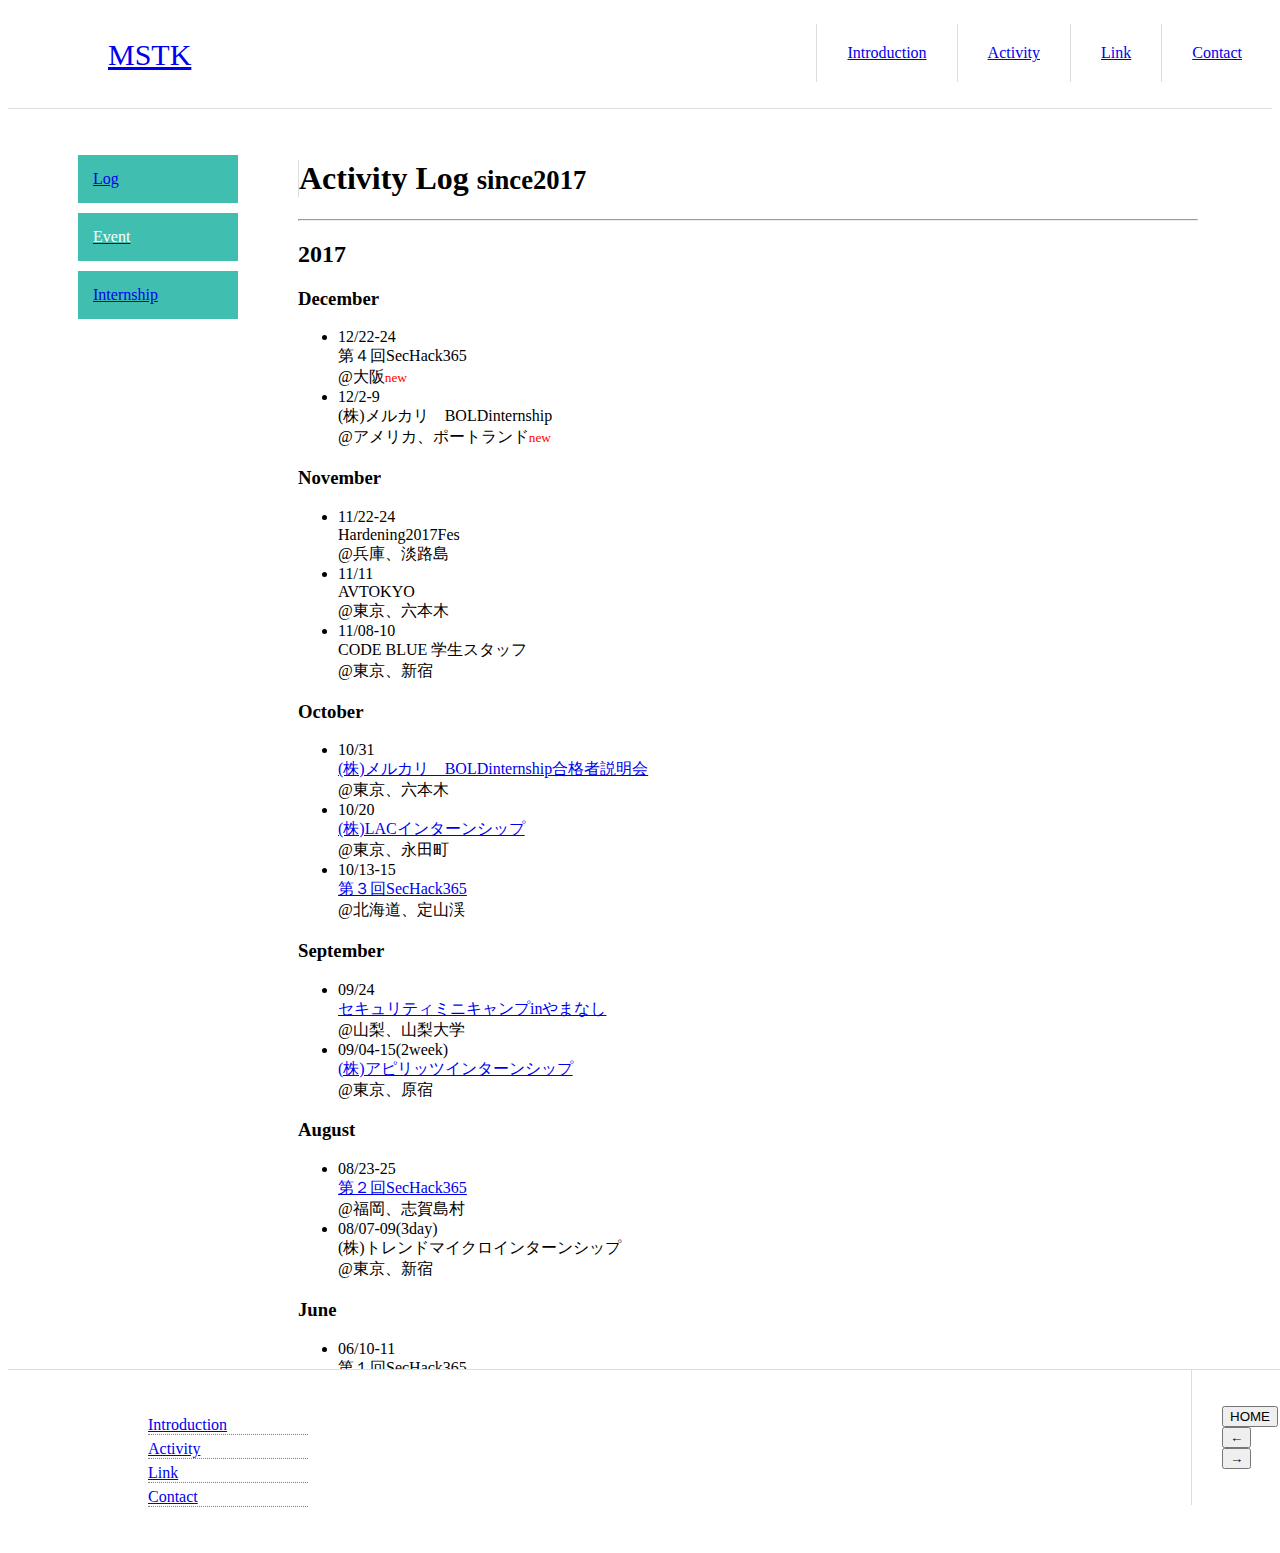
==== activity.html @ a2009d05 "活動更新" ====
<!DOCTYPE html>
<html>

<!-- head -->
<head>
  <meta charset="utf-8">
  <title>MSTK</title>
  <link rel="stylesheet" href="stylesheet.css">
</head>

<!-- body -->
<body>

  <!-- header -->
  <div class="header">
    <div class="header-left"><a href="index.html">MSTK<a></div>
    <div class="header-right">
      <ul>
        <li><a href="introduction.html">Introduction</a></li>
        <li><a href="activity.html">Activity</a></li>
        <li><a href="link.html">Link</a></li>
        <li><a href="contact.html">Contact</a></li>
      </ul>
    </div>
  </div>

  <!-- main -->
  <div class="main">

    <!-- sidebar -->
    <div class="sidebar">
      <ul>
        <li><a href = "activity.html" >Log</li>
        <li>Event</li>
        <li><a href = "internship.html" >Internship<a></li>
      </ul>
    </div>

    <!-- log -->
    <div class = "log">
      <h1>Activity Log <small>since2017</small></h1>
      <hr>
      <h2>2017</h2>
      <h3>December</h3>
      <ul>
        <li class = "new">12/22-24<br>第４回SecHack365</a><br>@大阪</li>
        <li class = "new">12/2-9<br>(株)メルカリ　BOLDinternship<br>@アメリカ、ポートランド</li>
      </ul>
      <h3>November</h3>
      <ul>
        <li>11/22-24<br>Hardening2017Fes<br>@兵庫、淡路島</li>
        <li>11/11<br>AVTOKYO<br>@東京、六本木</li>
        <li>11/08-10<br>CODE BLUE 学生スタッフ<br>@東京、新宿</li>
      </ul>
      <h3>October</h3>
      <ul>
        <li>10/31<br><a href="http://balius-1064.hatenablog.com/entry/2017/11/01/163947">(株)メルカリ　BOLDinternship合格者説明会</a><br>@東京、六本木</li>
        <li>10/20<br><a href="http://balius-1064.hatenablog.com/entry/2017/10/21/171951">(株)LACインターンシップ</a><br>@東京、永田町</li>
        <li>10/13-15<br><a href="http://balius-1064.hatenablog.com/entry/2017/10/24/134553">第３回SecHack365</a><br>@北海道、定山渓</li>
      </ul>
      <h3>September</h3>
      <ul>
        <li>09/24<br><a href="http://balius-1064.hatenablog.com/entry/2017/09/25/113513">セキュリティミニキャンプinやまなし</a><br>@山梨、山梨大学</li>
        <li>09/04-15(2week)<br><a href="http://balius-1064.hatenablog.com/entry/2017/09/23/180122">(株)アピリッツインターンシップ</a><br>@東京、原宿</li>
      </ul>
      <h3>August</h3>
      <ul>
        <li>08/23-25<br><a href="http://balius-1064.hatenablog.com/entry/2017/09/09/233052">第２回SecHack365</a><br>@福岡、志賀島村</li>
        <li>08/07-09(3day)<br>(株)トレンドマイクロインターンシップ<br>@東京、新宿</li>
      </ul>
      <h3>June</h3>
      <ul>
        <li>06/10-11<br>第１回SecHack365<br>@東京、蒲田</li>
      </ul>
      <h3>May</h3>
      <ul>
        <li>05/28<br>CTF4b(SECCON)<br>@長野</li>
        <li>05/20<br>SecHack365説明会<br>@東京</li>
        <li>05/19<br>NICT見学会<br>@東京</li>
      </ul>
      <h3>April</h3>
      <ul>
        <li>04/16<br>基本情報技術者試験<br>@新潟</li>
      </ul>
      <h3>February</h3>
      <ul>
        <li>02/23-24(2day)<br>(株)パソナテック合宿インターンシップ<br>@千葉</li>
        <li>02/13-22(2week)<br>(株)アクロビジョンインターンシップ<br>@東京、池袋</li>
      </ul>
    </div>

    <!-- footer -->
    <div class="footer">
      <div class="footer-left">
        <ul>
          <li><a href="introduction.html">Introduction</a></li>
          <li><a href="activity.html">Activity</a></li>
          <li><a href="link.html">Link</a></li>
          <li><a href="contact.html">Contact</a></li>
        </ul>
      </div>
      <div class="footer-right">
        <p>
          <input type="button" value="HOME" onclick="location.href='index.html'"><br>
          <input type = "button" value = "←" onclick = "history.back()"><br>
          <input type = "button" value = "→" onclick = "history.forward()">
        </p>
      </div>
    </div>

  </div>

</body>

</html>
---- stylesheet.css ----
/* header */

.header {
  height: 100px;
  border-bottom: 1px solid #dddddd;
}

.header-left {
  float: left;
  padding: 30px 100px;
  color: #ED7000;
  font-size: 30px;
}

.header-right {
  float: right;
  color: #808080;
}

.header-right li {
  list-style: none;
  float: left;
  padding: 20px 30px;
  border-left: 1px solid #dddddd;
}



.selected {
  color: #ED7000;
}

.main {
  width: 1300px;
}

/* footer */

.footer {
  height: 100px;
  clear: left;
  border-top: 1px solid #dddddd;
}

.footer-left {
  float: left;
  width: 200px;
  padding: 30px 100px;
}

.footer-left li {
  list-style: none;
  margin-bottom: 5px;
  color :#808080;
  border-bottom : 1px dotted #808080;
}

.footer-right{
  float:right;
  padding: 20px 30px;
  border-left: 1px solid #dddddd;
}

.like-box {
  float: left;
  padding: 30px;
}

.sidebar {
  height: 600px;
  width: 200px;
  float: left;
  padding: 30px;
}

.sidebar li {
  color: white;
  background-color: #40bfb0;
  padding: 15px;
  margin-bottom: 10px;
}

.contents {
  height: 1200px;
  width: 900px;
  float: left;
  padding: 30px;
}

.contents h1 {
  color: #40BFB0;
}

.contents-introduce {
  height: 300px;
  color: #808080;
}

.contents-introduce h1 {
  margin-bottom: 30px;
}

.contents-introduce-item {
  width: 100px;
  float: left;
  padding-right: 30px;
}

.contents-introduce-item h2 {
  margin-bottom: 10px;
}

.who-highlight {
  color: #ff7300;
}

.where-highlight {
  color: #3b00ff;
}

.what-highlight {
  color: #128c1a;
}

.contents-ability h2{
  color: #e6855e;
}


.contents-ability h1 {
  margin-bottom: 30px;
}

th,
td {
  padding: 10px 60px;
  border: 1px solid #808080;
}

table {
  border-collapse: collapse;
}

.fe-title {
  color: #E6855E;
}

.ap-title {
  color: #40BFB0;
}

.sc-title {
  color: #F9DB57;
}

.log {
  height: 1200px;
  width: 900px;
  float: left;
  padding: 30px;
  overflow: scroll;
}

.log h1 {
  border-left: 1px solid #dddddd;
}

.log ul li.new:after {
  content:"new";
  color: #ff0000;
  font-size: smaller;
}

/*
.log ul {
  list-style: none;
}
*/

.contact {
  height: 1200px;
  width: 900px;
  float: left;
  padding: 30px;
}
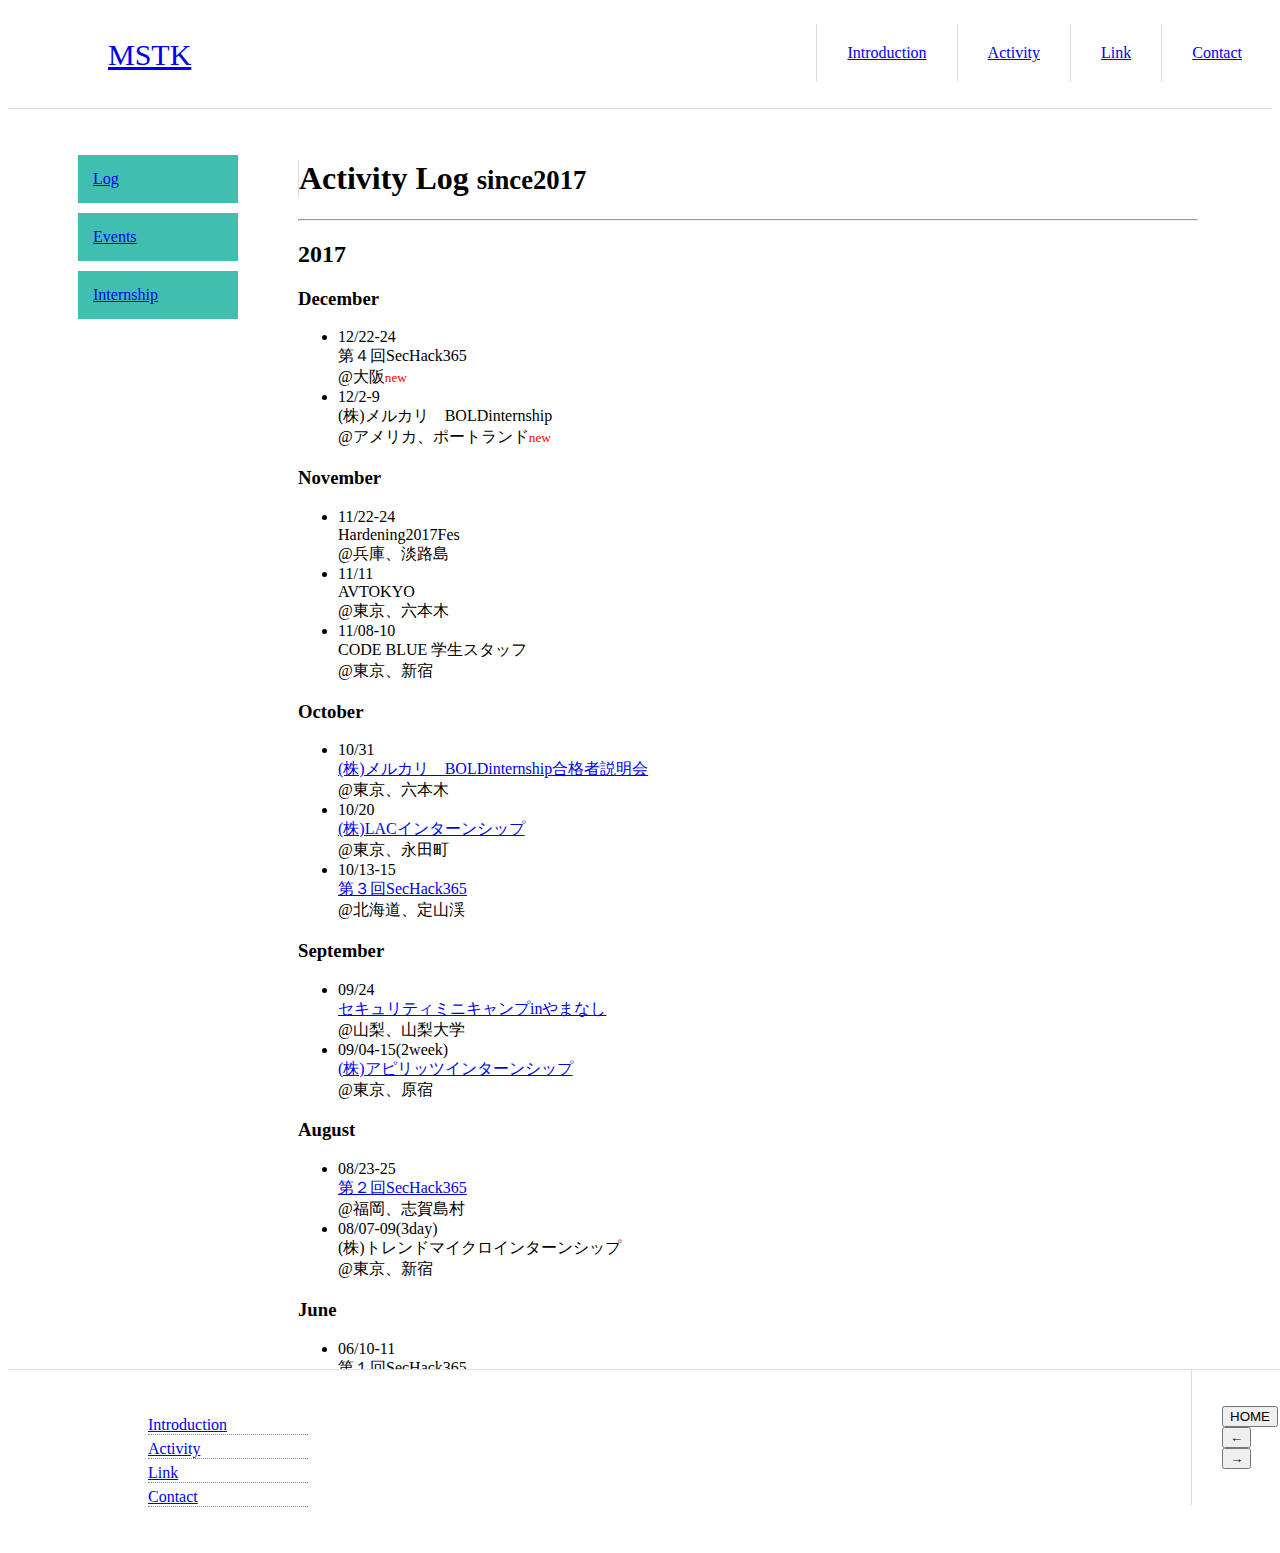
==== commit 721ab789: "活動更新" ====
--- a/activity.html
+++ b/activity.html
@@ -31,7 +31,7 @@
     <div class="sidebar">
       <ul>
         <li><a href = "activity.html" >Log</li>
-        <li>Event</li>
+        <li><a href = "events.html" >Events</li>
         <li><a href = "internship.html" >Internship<a></li>
       </ul>
     </div>
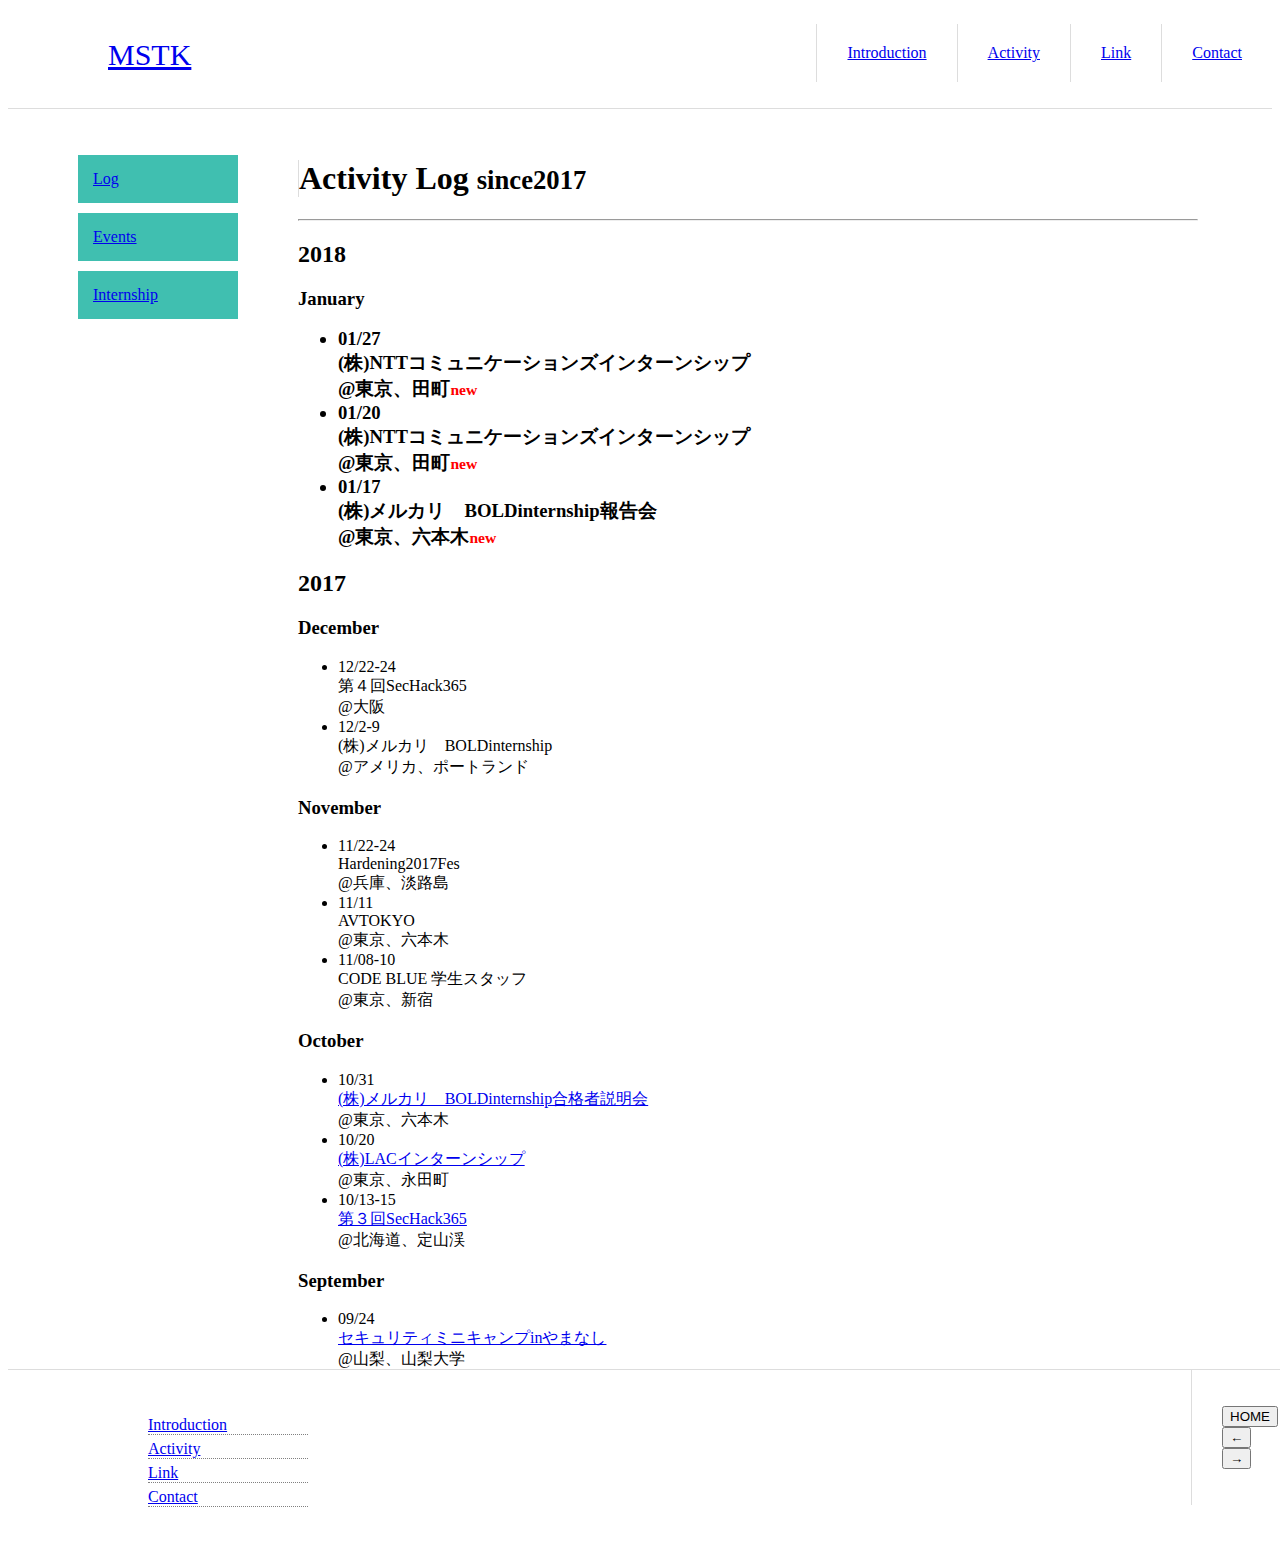
==== commit 498b5543: "活動更新" ====
--- a/activity.html
+++ b/activity.html
@@ -40,11 +40,18 @@
     <div class = "log">
       <h1>Activity Log <small>since2017</small></h1>
       <hr>
+      <h2>2018<h2>
+      <h3>January<h3>
+      <ul>
+        <li class = "new">01/27<br>(株)NTTコミュニケーションズインターンシップ</a><br>@東京、田町</li>
+        <li class = "new">01/20<br>(株)NTTコミュニケーションズインターンシップ</a><br>@東京、田町</li>
+        <li class = "new">01/17<br>(株)メルカリ　BOLDinternship報告会</a><br>@東京、六本木</li>
+      </ul>
       <h2>2017</h2>
       <h3>December</h3>
       <ul>
-        <li class = "new">12/22-24<br>第４回SecHack365</a><br>@大阪</li>
-        <li class = "new">12/2-9<br>(株)メルカリ　BOLDinternship<br>@アメリカ、ポートランド</li>
+        <li>12/22-24<br>第４回SecHack365</a><br>@大阪</li>
+        <li>12/2-9<br>(株)メルカリ　BOLDinternship<br>@アメリカ、ポートランド</li>
       </ul>
       <h3>November</h3>
       <ul>
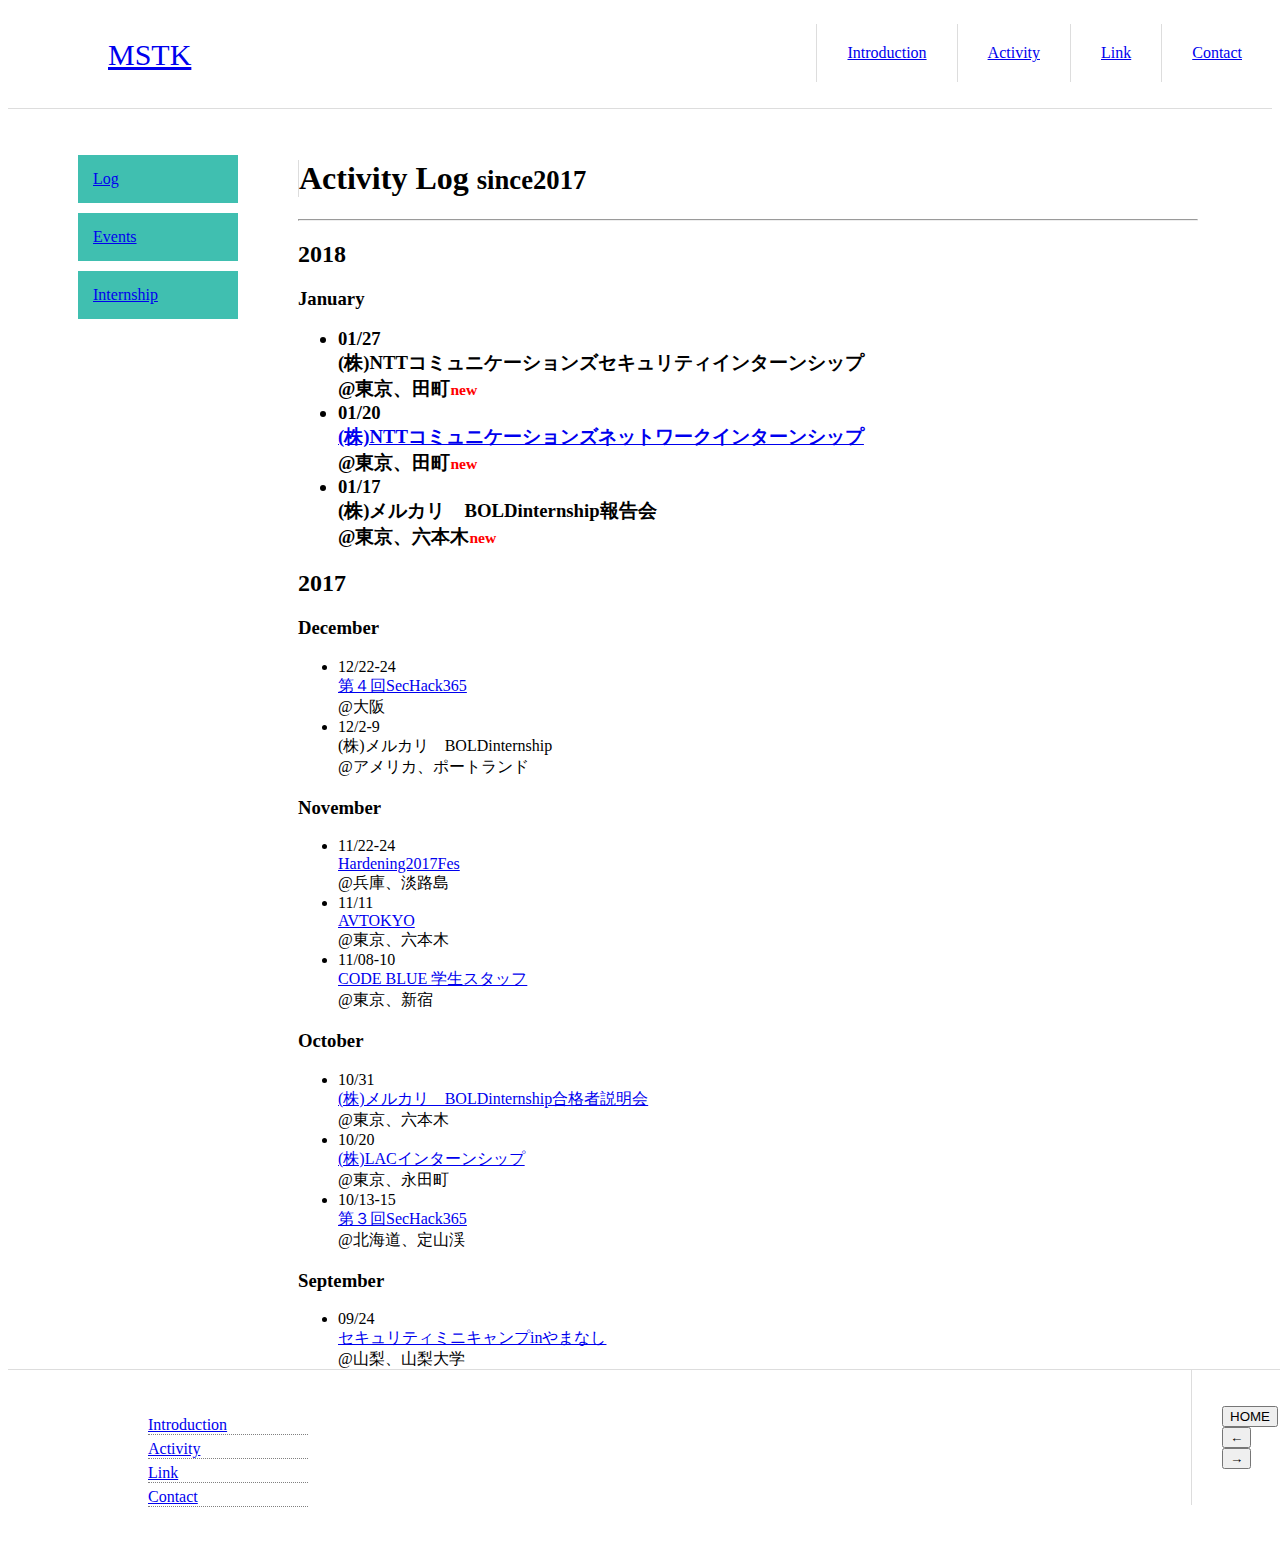
==== commit a6d5f828: "活動更新" ====
--- a/activity.html
+++ b/activity.html
@@ -43,21 +43,21 @@
       <h2>2018<h2>
       <h3>January<h3>
       <ul>
-        <li class = "new">01/27<br>(株)NTTコミュニケーションズインターンシップ</a><br>@東京、田町</li>
-        <li class = "new">01/20<br>(株)NTTコミュニケーションズインターンシップ</a><br>@東京、田町</li>
-        <li class = "new">01/17<br>(株)メルカリ　BOLDinternship報告会</a><br>@東京、六本木</li>
+        <li class = "new">01/27<br>(株)NTTコミュニケーションズセキュリティインターンシップ<br>@東京、田町</li>
+        <li class = "new">01/20<br><a href="http://balius-1064.hatenablog.com/entry/2018/01/24/115305">(株)NTTコミュニケーションズネットワークインターンシップ</a><br>@東京、田町</li>
+        <li class = "new">01/17<br>(株)メルカリ　BOLDinternship報告会<br>@東京、六本木</li>
       </ul>
       <h2>2017</h2>
       <h3>December</h3>
       <ul>
-        <li>12/22-24<br>第４回SecHack365</a><br>@大阪</li>
+        <li>12/22-24<br><a href="http://balius-1064.hatenablog.com/entry/2018/01/01/161850">第４回SecHack365</a><br>@大阪</li>
         <li>12/2-9<br>(株)メルカリ　BOLDinternship<br>@アメリカ、ポートランド</li>
       </ul>
       <h3>November</h3>
       <ul>
-        <li>11/22-24<br>Hardening2017Fes<br>@兵庫、淡路島</li>
-        <li>11/11<br>AVTOKYO<br>@東京、六本木</li>
-        <li>11/08-10<br>CODE BLUE 学生スタッフ<br>@東京、新宿</li>
+        <li>11/22-24<br><a href="http://balius-1064.hatenablog.com/entry/2018/01/02/001627">Hardening2017Fes</a><br>@兵庫、淡路島</li>
+        <li>11/11<br><a href="http://balius-1064.hatenablog.com/entry/2018/01/03/120834">AVTOKYO</a><br>@東京、六本木</li>
+        <li>11/08-10<br><a href="http://balius-1064.hatenablog.com/entry/2018/01/03/163909">CODE BLUE 学生スタッフ</a><br>@東京、新宿</li>
       </ul>
       <h3>October</h3>
       <ul>
@@ -73,7 +73,7 @@
       <h3>August</h3>
       <ul>
         <li>08/23-25<br><a href="http://balius-1064.hatenablog.com/entry/2017/09/09/233052">第２回SecHack365</a><br>@福岡、志賀島村</li>
-        <li>08/07-09(3day)<br>(株)トレンドマイクロインターンシップ<br>@東京、新宿</li>
+        <li>08/07-09(3day)<br><a href="http://balius-1064.hatenablog.com/entry/2018/01/08/192305">(株)トレンドマイクロインターンシップ</a><br>@東京、新宿</li>
       </ul>
       <h3>June</h3>
       <ul>
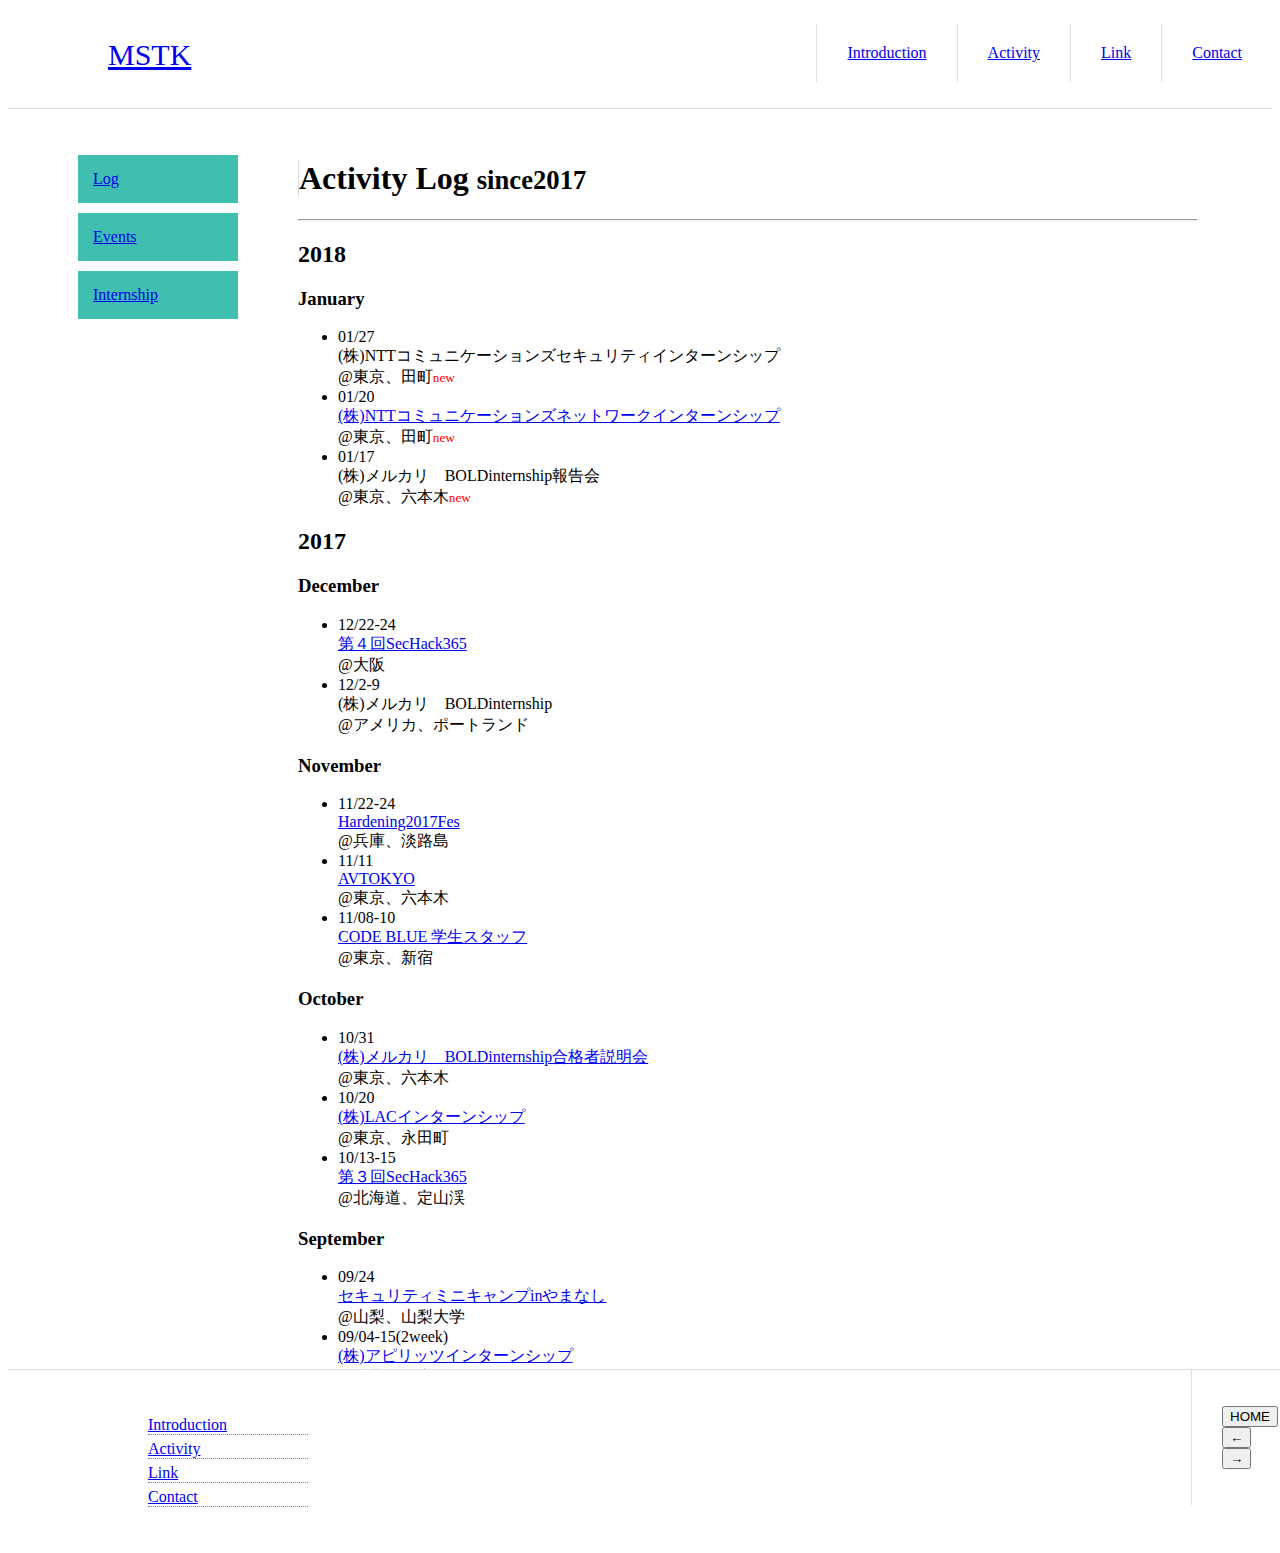
==== commit d54b14a2: "活動更新" ====
--- a/activity.html
+++ b/activity.html
@@ -40,8 +40,8 @@
     <div class = "log">
       <h1>Activity Log <small>since2017</small></h1>
       <hr>
-      <h2>2018<h2>
-      <h3>January<h3>
+      <h2>2018</h2>
+      <h3>January</h3>
       <ul>
         <li class = "new">01/27<br>(株)NTTコミュニケーションズセキュリティインターンシップ<br>@東京、田町</li>
         <li class = "new">01/20<br><a href="http://balius-1064.hatenablog.com/entry/2018/01/24/115305">(株)NTTコミュニケーションズネットワークインターンシップ</a><br>@東京、田町</li>
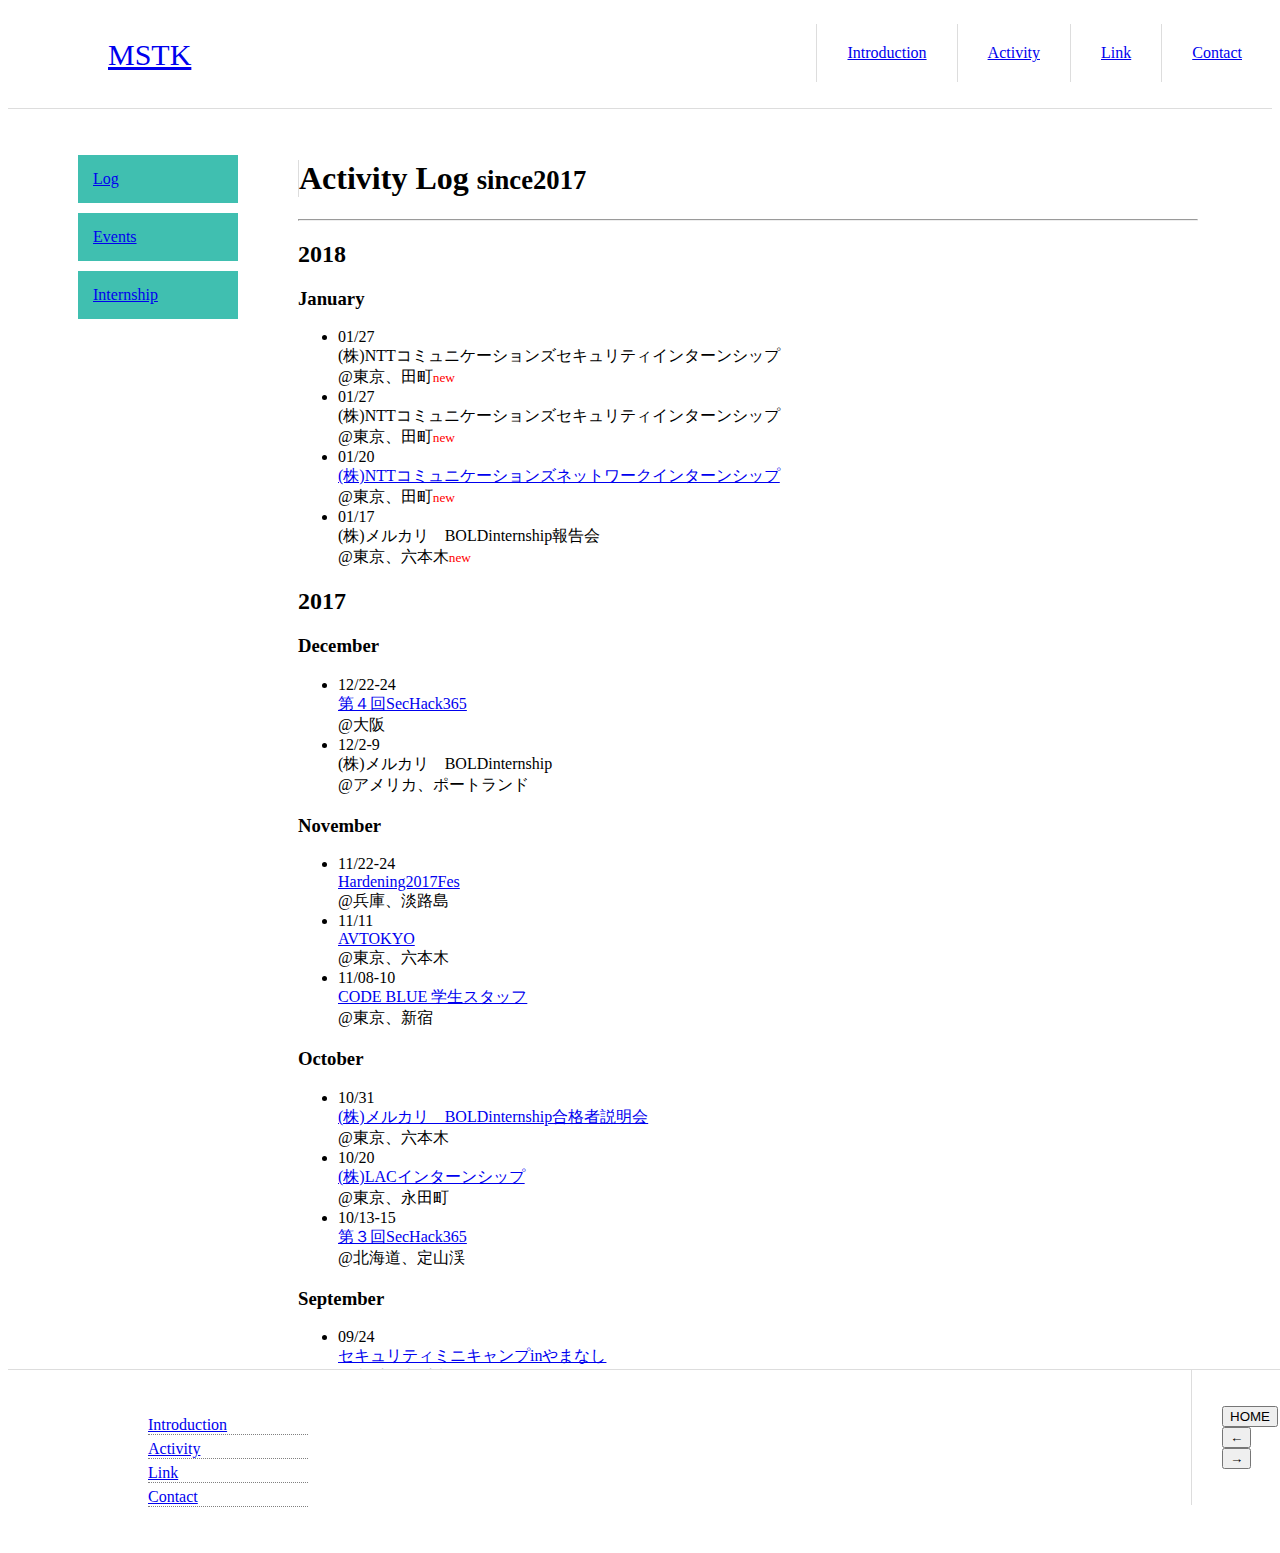
==== commit 79b66627: "Update activity.html" ====
--- a/activity.html
+++ b/activity.html
@@ -4,7 +4,7 @@
 <!-- head -->
 <head>
   <meta charset="utf-8">
-  <title>MSTK</title>
+  <title>むろちゃん</title>
   <link rel="stylesheet" href="stylesheet.css">
 </head>
 
@@ -43,6 +43,7 @@
       <h2>2018</h2>
       <h3>January</h3>
       <ul>
+        <li class = "new">01/27<br>(株)NTTコミュニケーションズセキュリティインターンシップ<br>@東京、田町</li>
         <li class = "new">01/27<br>(株)NTTコミュニケーションズセキュリティインターンシップ<br>@東京、田町</li>
         <li class = "new">01/20<br><a href="http://balius-1064.hatenablog.com/entry/2018/01/24/115305">(株)NTTコミュニケーションズネットワークインターンシップ</a><br>@東京、田町</li>
         <li class = "new">01/17<br>(株)メルカリ　BOLDinternship報告会<br>@東京、六本木</li>
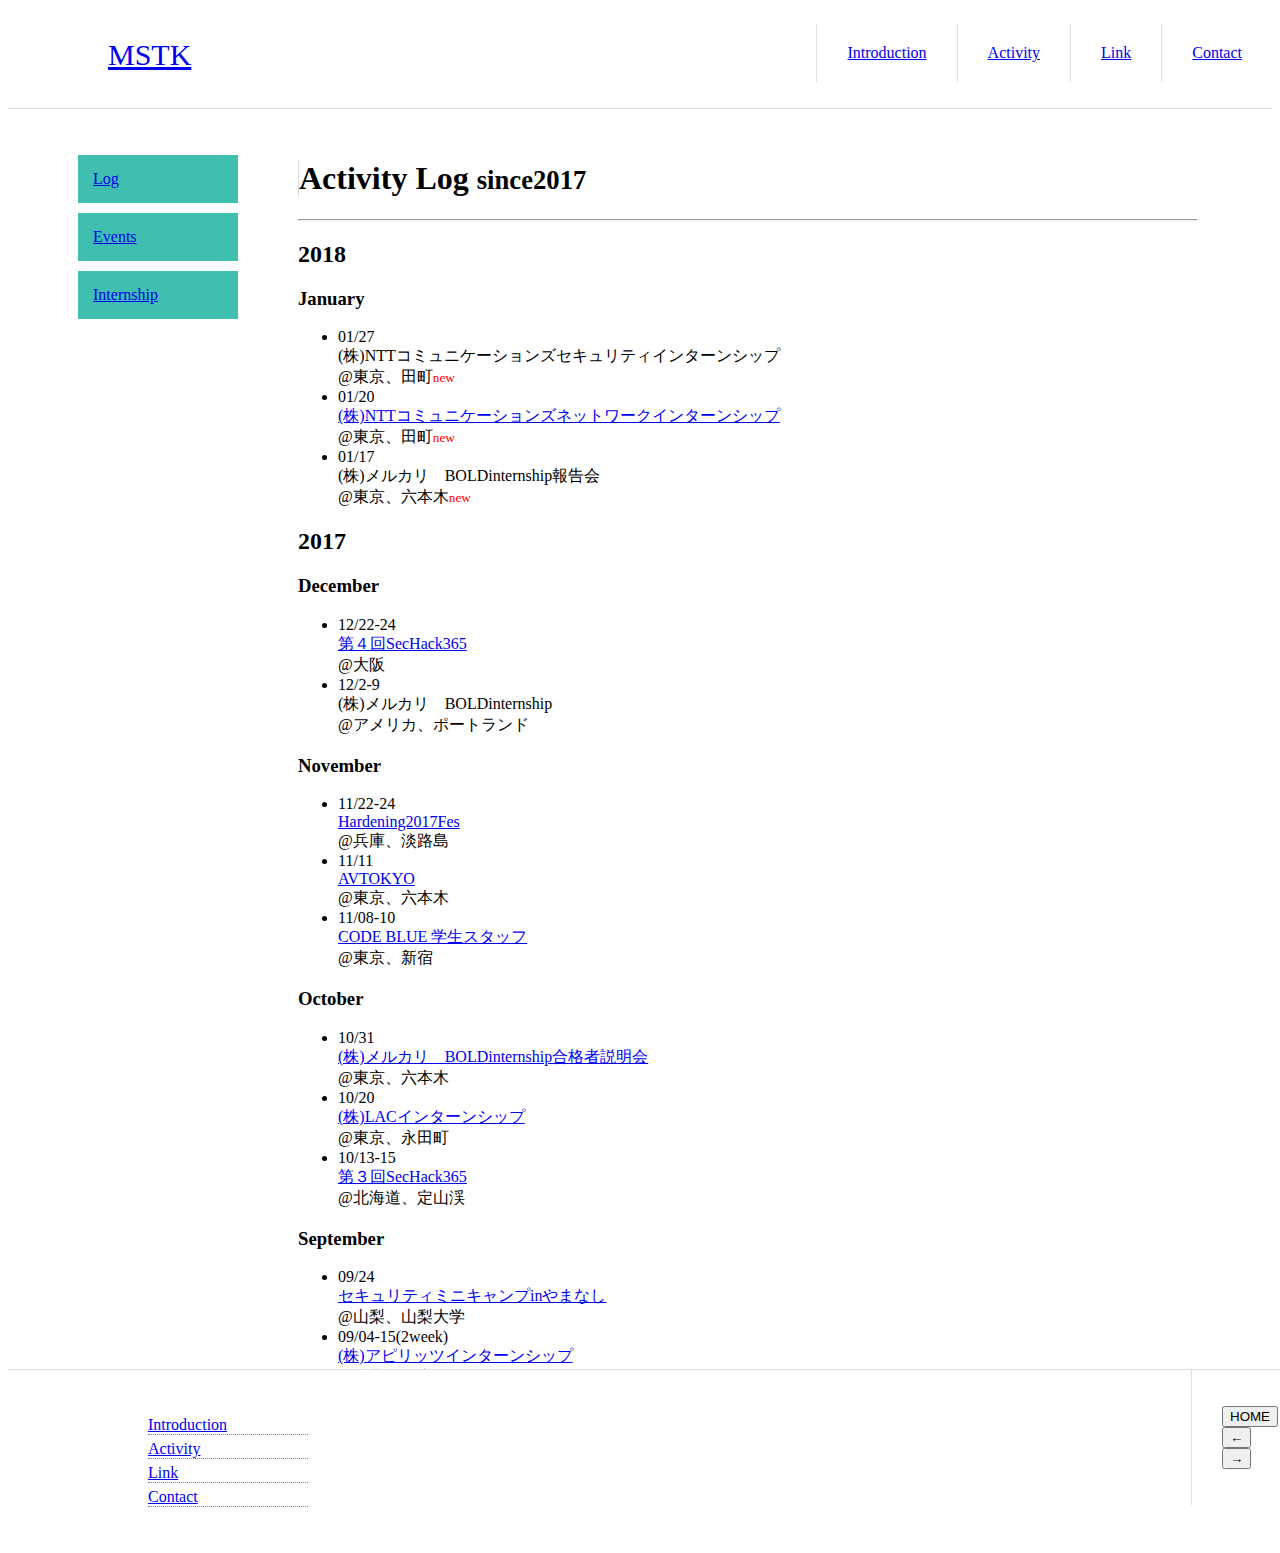
==== commit 31d15c6a: "Update activity.html" ====
--- a/activity.html
+++ b/activity.html
@@ -43,7 +43,6 @@
       <h2>2018</h2>
       <h3>January</h3>
       <ul>
-        <li class = "new">01/27<br>(株)NTTコミュニケーションズセキュリティインターンシップ<br>@東京、田町</li>
         <li class = "new">01/27<br>(株)NTTコミュニケーションズセキュリティインターンシップ<br>@東京、田町</li>
         <li class = "new">01/20<br><a href="http://balius-1064.hatenablog.com/entry/2018/01/24/115305">(株)NTTコミュニケーションズネットワークインターンシップ</a><br>@東京、田町</li>
         <li class = "new">01/17<br>(株)メルカリ　BOLDinternship報告会<br>@東京、六本木</li>
